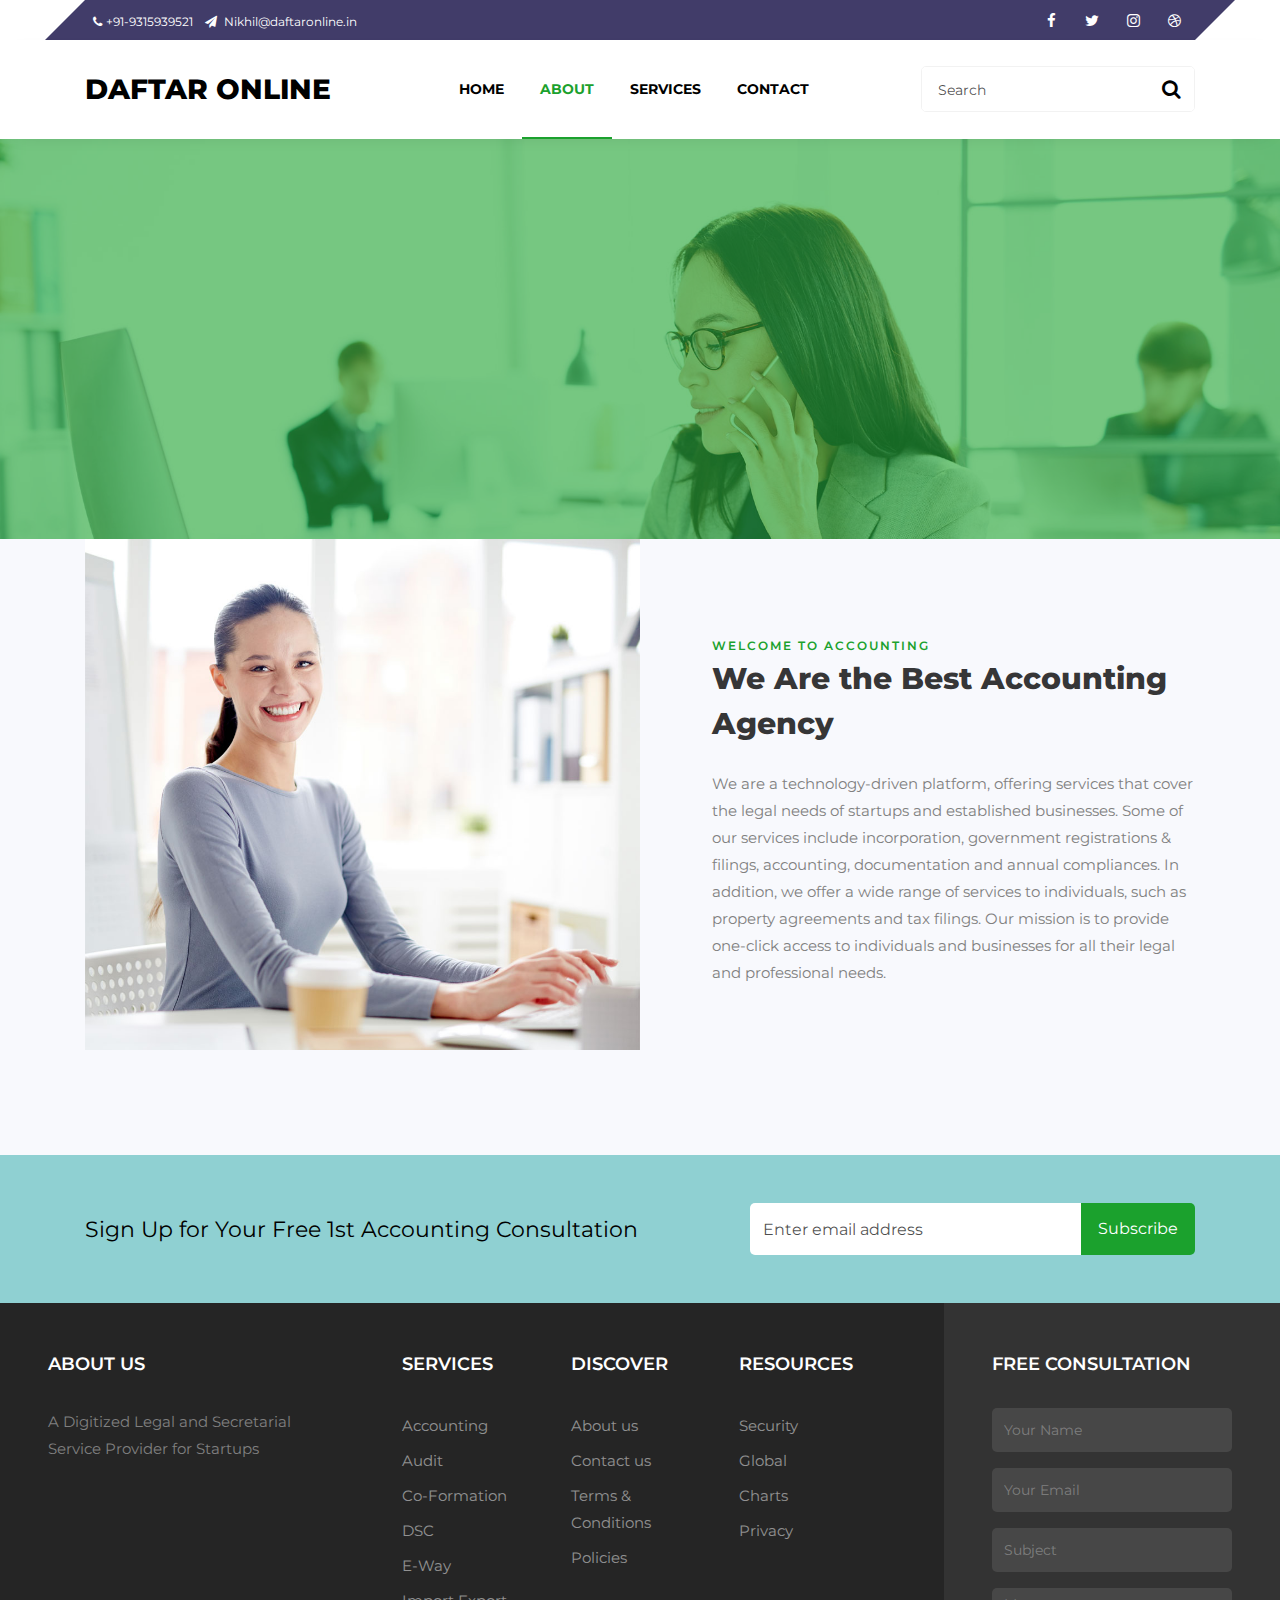
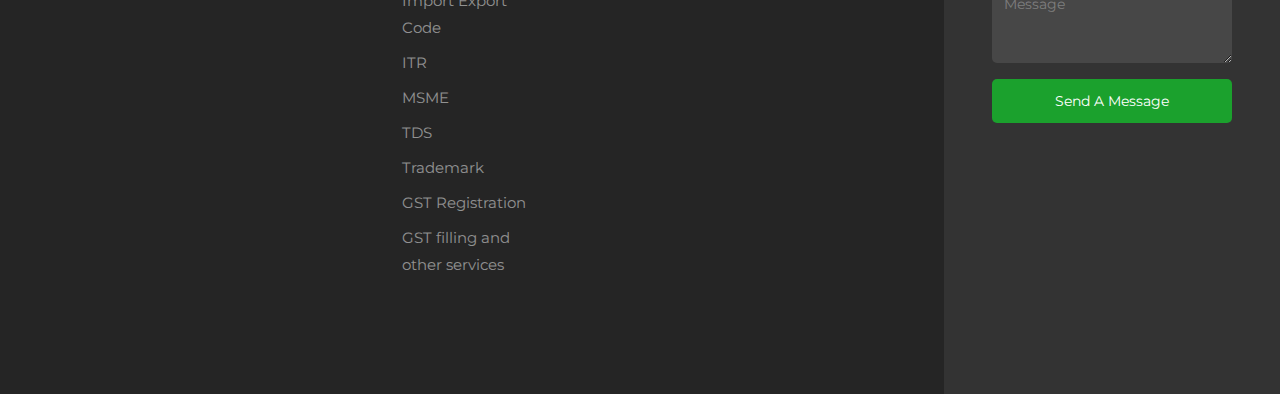
==== about.html @ e950ba37 "Add files via upload" ====
<!DOCTYPE html>
<html lang="en">
  <head>
    <title>Accounting - Free Bootstrap 4 Template by Colorlib</title>
    <meta charset="utf-8">
    <meta name="viewport" content="width=device-width, initial-scale=1, shrink-to-fit=no">
    
    <link href="https://fonts.googleapis.com/css?family=Montserrat:200,300,400,500,600,700,800&display=swap" rel="stylesheet">

    <link rel="stylesheet" href="https://stackpath.bootstrapcdn.com/font-awesome/4.7.0/css/font-awesome.min.css">
 
    <link rel="stylesheet" href="css/animate.css">
    
    <link rel="stylesheet" href="css/owl.carousel.min.css">
    <link rel="stylesheet" href="css/owl.theme.default.min.css">
    <link rel="stylesheet" href="css/magnific-popup.css">

    <link rel="stylesheet" href="css/flaticon.css">
    <link rel="stylesheet" href="css/style.css">
  </head>
  <body>

    <div class="wrap">
			<div class="container">
				<div class="row">
					<div class="col-md-12">
						<div class="bg-wrap">
							<div class="row">
								<div class="col-md-6 d-flex align-items-center">
									<p class="mb-0 phone pl-md-2">
										<a href="#" class="mr-2"><span class="fa fa-phone mr-1"></span>+91-9315939521</a> 
										<a href="#"><span class="fa fa-paper-plane mr-1"></span> Nikhil@daftaronline.in</a>
									</p>
								</div>
								<div class="col-md-6 d-flex justify-content-md-end">
									<div class="social-media">
						    		<p class="mb-0 d-flex">
						    			<a href="#" class="d-flex align-items-center justify-content-center"><span class="fa fa-facebook"><i class="sr-only">Facebook</i></span></a>
						    			<a href="#" class="d-flex align-items-center justify-content-center"><span class="fa fa-twitter"><i class="sr-only">Twitter</i></span></a>
						    			<a href="#" class="d-flex align-items-center justify-content-center"><span class="fa fa-instagram"><i class="sr-only">Instagram</i></span></a>
						    			<a href="#" class="d-flex align-items-center justify-content-center"><span class="fa fa-dribbble"><i class="sr-only">Dribbble</i></span></a>
						    		</p>
					        </div>
								</div>
							</div>
						</div>
					</div>
				</div>
			</div>
		</div>
		<nav class="navbar navbar-expand-lg navbar-dark ftco_navbar bg-dark ftco-navbar-light" id="ftco-navbar">
	    <div class="container">
	    	<a class="navbar-brand" href="index.html">DAFTAR ONLINE</a>
	    	<form action="#" class="searchform order-sm-start order-lg-last">
          <div class="form-group d-flex">
            <input type="text" class="form-control pl-3" placeholder="Search">
            <button type="submit" placeholder="" class="form-control search"><span class="fa fa-search"></span></button>
          </div>
        </form>
	      <button class="navbar-toggler" type="button" data-toggle="collapse" data-target="#ftco-nav" aria-controls="ftco-nav" aria-expanded="false" aria-label="Toggle navigation">
	        <span class="fa fa-bars"></span> Menu
	      </button>
	      <div class="collapse navbar-collapse" id="ftco-nav">
	        <ul class="navbar-nav m-auto">
	        	<li class="nav-item"><a href="index.html" class="nav-link">Home</a></li>
	        	<li class="nav-item active"><a href="about.html" class="nav-link">About</a></li>
	        	<li class="nav-item"><a href="services.html" class="nav-link">Services</a></li>
	          <li class="nav-item"><a href="contact.html" class="nav-link">Contact</a></li>
	        </ul>
	      </div>
	    </div>
	  </nav>
    <!-- END nav -->
    <section class="hero-wrap hero-wrap-2" style="background-image: url('images/bg_2.jpg');" data-stellar-background-ratio="0.5">
      <div class="overlay"></div>
      <div class="container">
        <div class="row no-gutters slider-text align-items-end">
          <div class="col-md-9 ftco-animate pb-5">
          	<p class="breadcrumbs mb-2"><span class="mr-2"><a href="index.html">Home <i class="ion-ios-arrow-forward"></i></a></span> <span>About us <i class="ion-ios-arrow-forward"></i></span></p>
            <h1 class="mb-0 bread">About Us</h1>
          </div>
        </div>
      </div>
    </section>
   	
    <section class="ftco-section ftco-no-pt bg-light">
    	<div class="container">
    		<div class="row d-flex no-gutters">
    			<div class="col-md-6 d-flex">
    				<div class="img img-video d-flex align-self-stretch align-items-center justify-content-center justify-content-md-center mb-4 mb-sm-0" style="background-image:url(images/about.jpg);">
    				</div>
    			</div>
    			<div class="col-md-6 pl-md-5 py-md-5">
    				<div class="heading-section pl-md-4 pt-md-5">
    					<span class="subheading">Welcome to Accounting</span>
	            <h2 class="mb-4">We Are the Best Accounting Agency</h2>
	            <p>We are a technology-driven platform, offering services that cover the legal needs of startups and established businesses. Some of our services include incorporation, government registrations & filings, accounting, documentation and annual compliances. In addition, we offer a wide range of services to individuals, such as property agreements and tax filings. Our mission is to provide one-click access to individuals and businesses for all their legal and professional needs.</p>
    				</div>
	        </div>
        </div>
    	</div>
    </section>

    <!--<section class="ftco-counter bg-light ftco-no-pt" id="section-counter">
    	<div class="container">
				<div class="row">
          <div class="col-md-6 col-lg-3 d-flex justify-content-center counter-wrap ftco-animate">
            <div class="block-18 text-center">
              <div class="text">
                <strong class="number" data-number="50">0</strong>
              </div>
              <div class="text">
              	<span>Years of Experienced</span>
              </div>
            </div>
          </div>
          <div class="col-md-6 col-lg-3 d-flex justify-content-center counter-wrap ftco-animate">
            <div class="block-18 text-center">
              <div class="text">
                <strong class="number" data-number="8500">0</strong>
              </div>
              <div class="text">
              	<span>Cases Completed</span>
              </div>
            </div>
          </div>
          <div class="col-md-6 col-lg-3 d-flex justify-content-center counter-wrap ftco-animate">
            <div class="block-18 text-center">
              <div class="text">
                <strong class="number" data-number="20">0</strong>
              </div>
              <div class="text">
              	<span>Awards Won</span>
              </div>
            </div>
          </div>
          <div class="col-md-6 col-lg-3 d-flex justify-content-center counter-wrap ftco-animate">
            <div class="block-18 text-center">
              <div class="text">
                <strong class="number" data-number="50">0</strong>
              </div>
              <div class="text">
              	<span>Expert Consultant</span>
              </div>
            </div>
          </div>
        </div>
    	</div>
    </section>



  <!--  <section class="ftco-section testimony-section bg-light">
    	<div class="overlay"></div>
      <div class="container">
        <div class="row justify-content-center pb-5 mb-3">
          <div class="col-md-7 heading-section heading-section-white text-center ftco-animate">
          	<span class="subheading">Testimonies</span>
            <h2>Happy Clients &amp; Feedbacks</h2>
          </div>
        </div>
        <div class="row ftco-animate">
          <div class="col-md-12">
            <div class="carousel-testimony owl-carousel ftco-owl">
              <div class="item">
                <div class="testimony-wrap py-4">
                	<div class="icon d-flex align-items-center justify-content-center"><span class="fa fa-quote-left"></span></div>
                  <div class="text">
                    <p class="mb-4">Far far away, behind the word mountains, far from the countries Vokalia and Consonantia, there live the blind texts.</p>
                    <div class="d-flex align-items-center">
                    	<div class="user-img" style="background-image: url(images/person_1.jpg)"></div>
                    	<div class="pl-3">
		                    <p class="name">Roger Scott</p>
		                    <span class="position">Marketing Manager</span>
		                  </div>
	                  </div>
                  </div>
                </div>
              </div>
              <div class="item">
                <div class="testimony-wrap py-4">
                	<div class="icon d-flex align-items-center justify-content-center"><span class="fa fa-quote-left"></span></div>
                  <div class="text">
                    <p class="mb-4">Far far away, behind the word mountains, far from the countries Vokalia and Consonantia, there live the blind texts.</p>
                    <div class="d-flex align-items-center">
                    	<div class="user-img" style="background-image: url(images/person_2.jpg)"></div>
                    	<div class="pl-3">
		                    <p class="name">Roger Scott</p>
		                    <span class="position">Marketing Manager</span>
		                  </div>
	                  </div>
                  </div>
                </div>
              </div>
              <div class="item">
                <div class="testimony-wrap py-4">
                	<div class="icon d-flex align-items-center justify-content-center"><span class="fa fa-quote-left"></span></div>
                  <div class="text">
                    <p class="mb-4">Far far away, behind the word mountains, far from the countries Vokalia and Consonantia, there live the blind texts.</p>
                    <div class="d-flex align-items-center">
                    	<div class="user-img" style="background-image: url(images/person_3.jpg)"></div>
                    	<div class="pl-3">
		                    <p class="name">Roger Scott</p>
		                    <span class="position">Marketing Manager</span>
		                  </div>
	                  </div>
                  </div>
                </div>
              </div>
              <div class="item">
                <div class="testimony-wrap py-4">
                	<div class="icon d-flex align-items-center justify-content-center"><span class="fa fa-quote-left"></span></div>
                  <div class="text">
                    <p class="mb-4">Far far away, behind the word mountains, far from the countries Vokalia and Consonantia, there live the blind texts.</p>
                    <div class="d-flex align-items-center">
                    	<div class="user-img" style="background-image: url(images/person_1.jpg)"></div>
                    	<div class="pl-3">
		                    <p class="name">Roger Scott</p>
		                    <span class="position">Marketing Manager</span>
		                  </div>
	                  </div>
                  </div>
                </div>
              </div>
              <div class="item">
                <div class="testimony-wrap py-4">
                	<div class="icon d-flex align-items-center justify-content-center"><span class="fa fa-quote-left"></span></div>
                  <div class="text">
                    <p class="mb-4">Far far away, behind the word mountains, far from the countries Vokalia and Consonantia, there live the blind texts.</p>
                    <div class="d-flex align-items-center">
                    	<div class="user-img" style="background-image: url(images/person_2.jpg)"></div>
                    	<div class="pl-3">
		                    <p class="name">Roger Scott</p>
		                    <span class="position">Marketing Manager</span>
		                  </div>
	                  </div>
                  </div>
                </div>
              </div>
            </div>
          </div>
        </div>
      </div>
    </section>

    <section class="ftco-section ftco-no-pt bg-light ftco-faqs">
    	<div class="container">
    		<div class="row">
    			<div class="col-lg-6">
    				<div class="img-faqs w-100">
	    				<div class="img mb-4 mb-sm-0" style="background-image:url(images/about-2.jpg);">
	    				</div>
	    				<div class="img img-2 mb-4 mb-sm-0" style="background-image:url(images/about-1.jpg);">
	    				</div>
	    			</div>
    			</div>
    			<div class="col-lg-6 pl-lg-5">
    				<div class="heading-section mb-5 mt-5 mt-lg-0">
    					<span class="subheading">FAQs</span>
	            <h2 class="mb-3">Frequently Asks Questions</h2>
	            <p>Far far away, behind the word mountains, far from the countries Vokalia and Consonantia, there live the blind texts.</p>
    				</div>
    				<div id="accordion" class="myaccordion w-100" aria-multiselectable="true">
						  <div class="card">
						    <div class="card-header p-0" id="headingOne">
						      <h2 class="mb-0">
						        <button href="#collapseOne" class="d-flex py-3 px-4 align-items-center justify-content-between btn btn-link" data-parent="#accordion" data-toggle="collapse" aria-expanded="true" aria-controls="collapseOne">
						        	<p class="mb-0">How to fixed a problem?</p>
						          <i class="fa" aria-hidden="true"></i>
						        </button>
						      </h2>
						    </div>
						    <div class="collapse show" id="collapseOne" role="tabpanel" aria-labelledby="headingOne">
						      <div class="card-body py-3 px-0">
						      	<ol>
						      		<li>Far far away, behind the word mountains</li>
						      		<li>Consonantia, there live the blind texts</li>
						      		<li>When she reached the first hills of the Italic Mountains</li>
						      		<li>Bookmarksgrove, the headline of Alphabet Village</li>
						      		<li>Separated they live in Bookmarksgrove right</li>
						      	</ol>
						      </div>
						    </div>
						  </div>

						  <div class="card">
						    <div class="card-header p-0" id="headingTwo" role="tab">
						      <h2 class="mb-0">
						        <button href="#collapseTwo" class="d-flex py-3 px-4 align-items-center justify-content-between btn btn-link" data-parent="#accordion" data-toggle="collapse" aria-expanded="false" aria-controls="collapseTwo">
						        	<p class="mb-0">How to manage your business loans?</p>
						          <i class="fa" aria-hidden="true"></i>
						        </button>
						      </h2>
						    </div>
						    <div class="collapse" id="collapseTwo" role="tabpanel" aria-labelledby="headingTwo">
						      <div class="card-body py-3 px-0">
						      	<ol>
						      		<li>Far far away, behind the word mountains</li>
						      		<li>Consonantia, there live the blind texts</li>
						      		<li>When she reached the first hills of the Italic Mountains</li>
						      		<li>Bookmarksgrove, the headline of Alphabet Village</li>
						      		<li>Separated they live in Bookmarksgrove right</li>
						      	</ol>
						      </div>
						    </div>
						  </div>

						  <div class="card">
						    <div class="card-header p-0" id="headingThree" role="tab">
						      <h2 class="mb-0">
						        <button href="#collapseThree" class="d-flex py-3 px-4 align-items-center justify-content-between btn btn-link" data-parent="#accordion" data-toggle="collapse" aria-expanded="false" aria-controls="collapseThree">
						        	<p class="mb-0">How to grow your investments funds?</p>
						          <i class="fa" aria-hidden="true"></i>
						        </button>
						      </h2>
						    </div>
						    <div class="collapse" id="collapseThree" role="tabpanel" aria-labelledby="headingTwo">
						      <div class="card-body py-3 px-0">
						      	<ol>
						      		<li>Far far away, behind the word mountains</li>
						      		<li>Consonantia, there live the blind texts</li>
						      		<li>When she reached the first hills of the Italic Mountains</li>
						      		<li>Bookmarksgrove, the headline of Alphabet Village</li>
						      		<li>Separated they live in Bookmarksgrove right</li>
						      	</ol>
						      </div>
						    </div>
						  </div>

						  <div class="card">
						    <div class="card-header p-0" id="headingFour" role="tab">
						      <h2 class="mb-0">
						        <button href="#collapseFour" class="d-flex py-3 px-4 align-items-center justify-content-between btn btn-link" data-parent="#accordion" data-toggle="collapse" aria-expanded="false" aria-controls="collapseFour">
						        	<p class="mb-0">What are those requirements for businesses?</p>
						          <i class="fa" aria-hidden="true"></i>
						        </button>
						      </h2>
						    </div>
						    <div class="collapse" id="collapseFour" role="tabpanel" aria-labelledby="headingTwo">
						      <div class="card-body py-3 px-0">
						      	<p>Far far away, behind the word mountains, far from the countries Vokalia and Consonantia, there live the blind texts. Separated they live in Bookmarksgrove right at the coast of the Semantics, a large language ocean.</p>
						      </div>
						    </div>
						  </div>
						</div>
	        </div>
        </div>
    	</div>
    </section>-->
		

    <section class="ftco-section ftco-no-pb ftco-no-pt bg-secondary">
      <div class="container py-5">
    		<div class="row">
          <div class="col-md-7 d-flex align-items-center">
            <h2 class="mb-3 mb-sm-0" style="color:black; font-size: 22px;">Sign Up for Your Free 1st Accounting Consultation</h2>
          </div>
          <div class="col-md-5 d-flex align-items-center">
            <form action="#" class="subscribe-form">
              <div class="form-group d-flex">
                <input type="text" class="form-control" placeholder="Enter email address">
                <input type="submit" value="Subscribe" class="submit px-3">
              </div>
            </form>
          </div>
        </div>
      </div>
    </section>

    
	<footer class="footer">
			<div class="container-fluid px-lg-5">
				<div class="row">
					<div class="col-md-9 py-5">
						<div class="row">
							<div class="col-md-4 mb-md-0 mb-4">
								<h2 class="footer-heading">About us</h2>
								<p>A Digitized Legal and Secretarial Service Provider for Startups</p>
								<ul class="ftco-footer-social p-0">
		              <li class="ftco-animate"><a href="#" data-toggle="tooltip" data-placement="top" title="Twitter"><span class="fa fa-twitter"></span></a></li>
		              <li class="ftco-animate"><a href="#" data-toggle="tooltip" data-placement="top" title="Facebook"><span class="fa fa-facebook"></span></a></li>
		              <li class="ftco-animate"><a href="#" data-toggle="tooltip" data-placement="top" title="Instagram"><span class="fa fa-instagram"></span></a></li>
		            </ul>
							</div>
							<div class="col-md-8">
								<div class="row justify-content-center">
									<div class="col-md-12 col-lg-10">
										<div class="row">
											<div class="col-md-4 mb-md-0 mb-4">
												<h2 class="footer-heading">Services</h2>
												<ul class="list-unstyled">
						              <li><a href="#" class="py-1 d-block">Accounting</a></li>
						              <li><a href="#" class="py-1 d-block">Audit</a></li>
						              <li><a href="#" class="py-1 d-block">Co-Formation</a></li>
						              <li><a href="#" class="py-1 d-block">DSC</a></li>
									  <li><a href="#" class="py-1 d-block">E-Way</a></li>
									  <li><a href="#" class="py-1 d-block">Import Export Code</a></li>
									  <li><a href="#" class="py-1 d-block">ITR</a></li>
									  <li><a href="#" class="py-1 d-block">MSME</a></li>
									  <li><a href="#" class="py-1 d-block">TDS</a></li>
									  <li><a href="#" class="py-1 d-block">Trademark</a></li>
									  <li><a href="#" class="py-1 d-block">GST Registration</a></li>
									  <li><a href="#" class="py-1 d-block">GST filling and other services</a></li>
						            </ul>
											</div>
											<div class="col-md-4 mb-md-0 mb-4">
												<h2 class="footer-heading">Discover</h2>
												<ul class="list-unstyled">
						              <li><a href="#" class="py-1 d-block">About us</a></li>
						              <li><a href="#" class="py-1 d-block">Contact us</a></li>
						              <li><a href="#" class="py-1 d-block">Terms &amp; Conditions</a></li>
						              <li><a href="#" class="py-1 d-block">Policies</a></li>
						            </ul>
											</div>
											<div class="col-md-4 mb-md-0 mb-4">
												<h2 class="footer-heading">Resources</h2>
												<ul class="list-unstyled">
						              <li><a href="#" class="py-1 d-block">Security</a></li>
						              <li><a href="#" class="py-1 d-block">Global</a></li>
						              <li><a href="#" class="py-1 d-block">Charts</a></li>
						              <li><a href="#" class="py-1 d-block">Privacy</a></li>
						            </ul>
											</div>
										</div>
									</div>
								</div>
							</div>
						</div>
						<div class="row mt-md-5">
							<div class="col-md-12">
								
							</div>
						</div>
					</div>
					<div class="col-md-3 py-md-5 py-4 aside-stretch-right pl-lg-5">
						<h2 class="footer-heading">Free consultation</h2>
						<form action="#" class="form-consultation">
              <div class="form-group">
                <input type="text" class="form-control" placeholder="Your Name">
              </div>
              <div class="form-group">
                <input type="text" class="form-control" placeholder="Your Email">
              </div>
              <div class="form-group">
                <input type="text" class="form-control" placeholder="Subject">
              </div>
              <div class="form-group">
                <textarea name="" id="" cols="30" rows="3" class="form-control" placeholder="Message"></textarea>
              </div>
              <div class="form-group">
              	<button type="submit" class="form-control submit px-3">Send A Message</button>
              </div>
            </form>
					</div>
				</div>
			</div>
		</footer>
---- css/flaticon.css ----
/*
  	Flaticon icon font: Flaticon
  	Creation date: 24/01/2020 06:52
  	*/


@font-face {
  font-family: "Flaticon";
  src: url("../fonts/flaticon/font/Flaticon.eot");
  src: url("../fonts/flaticon/font/Flaticon.eot?#iefix") format("embedded-opentype"),
       url("../fonts/flaticon/font/Flaticon.woff") format("woff"),
       url("../fonts/flaticon/font/Flaticon.ttf") format("truetype"),
       url("../fonts/flaticon/font/Flaticon.svg#Flaticon") format("svg");
  font-weight: normal;
  font-style: normal;
}

@media screen and (-webkit-min-device-pixel-ratio:0) {
  @font-face {
    font-family: "Flaticon";
    src: url("../fonts/flaticon/font/Flaticon.svg#Flaticon") format("svg");
  }
}

[class^="flaticon-"]:before, [class*=" flaticon-"]:before,
[class^="flaticon-"]:after, [class*=" flaticon-"]:after {   
  font-family: Flaticon;
  font-style: normal;
  font-weight: normal;
  font-variant: normal;
  text-transform: none;
  line-height: 1;

  /* Better Font Rendering =========== */
  -webkit-font-smoothing: antialiased;
  -moz-osx-font-smoothing: grayscale;
}

.flaticon-accountant:before { content: "\f100"; }
.flaticon-accounting:before { content: "\f101"; }
.flaticon-tax:before { content: "\f102"; }
.flaticon-wealth:before { content: "\f103"; }
.flaticon-accounting-1:before { content: "\f104"; }
.flaticon-loan:before { content: "\f105"; }
.flaticon-teamwork:before { content: "\f106"; }
.flaticon-budget:before { content: "\f107"; }
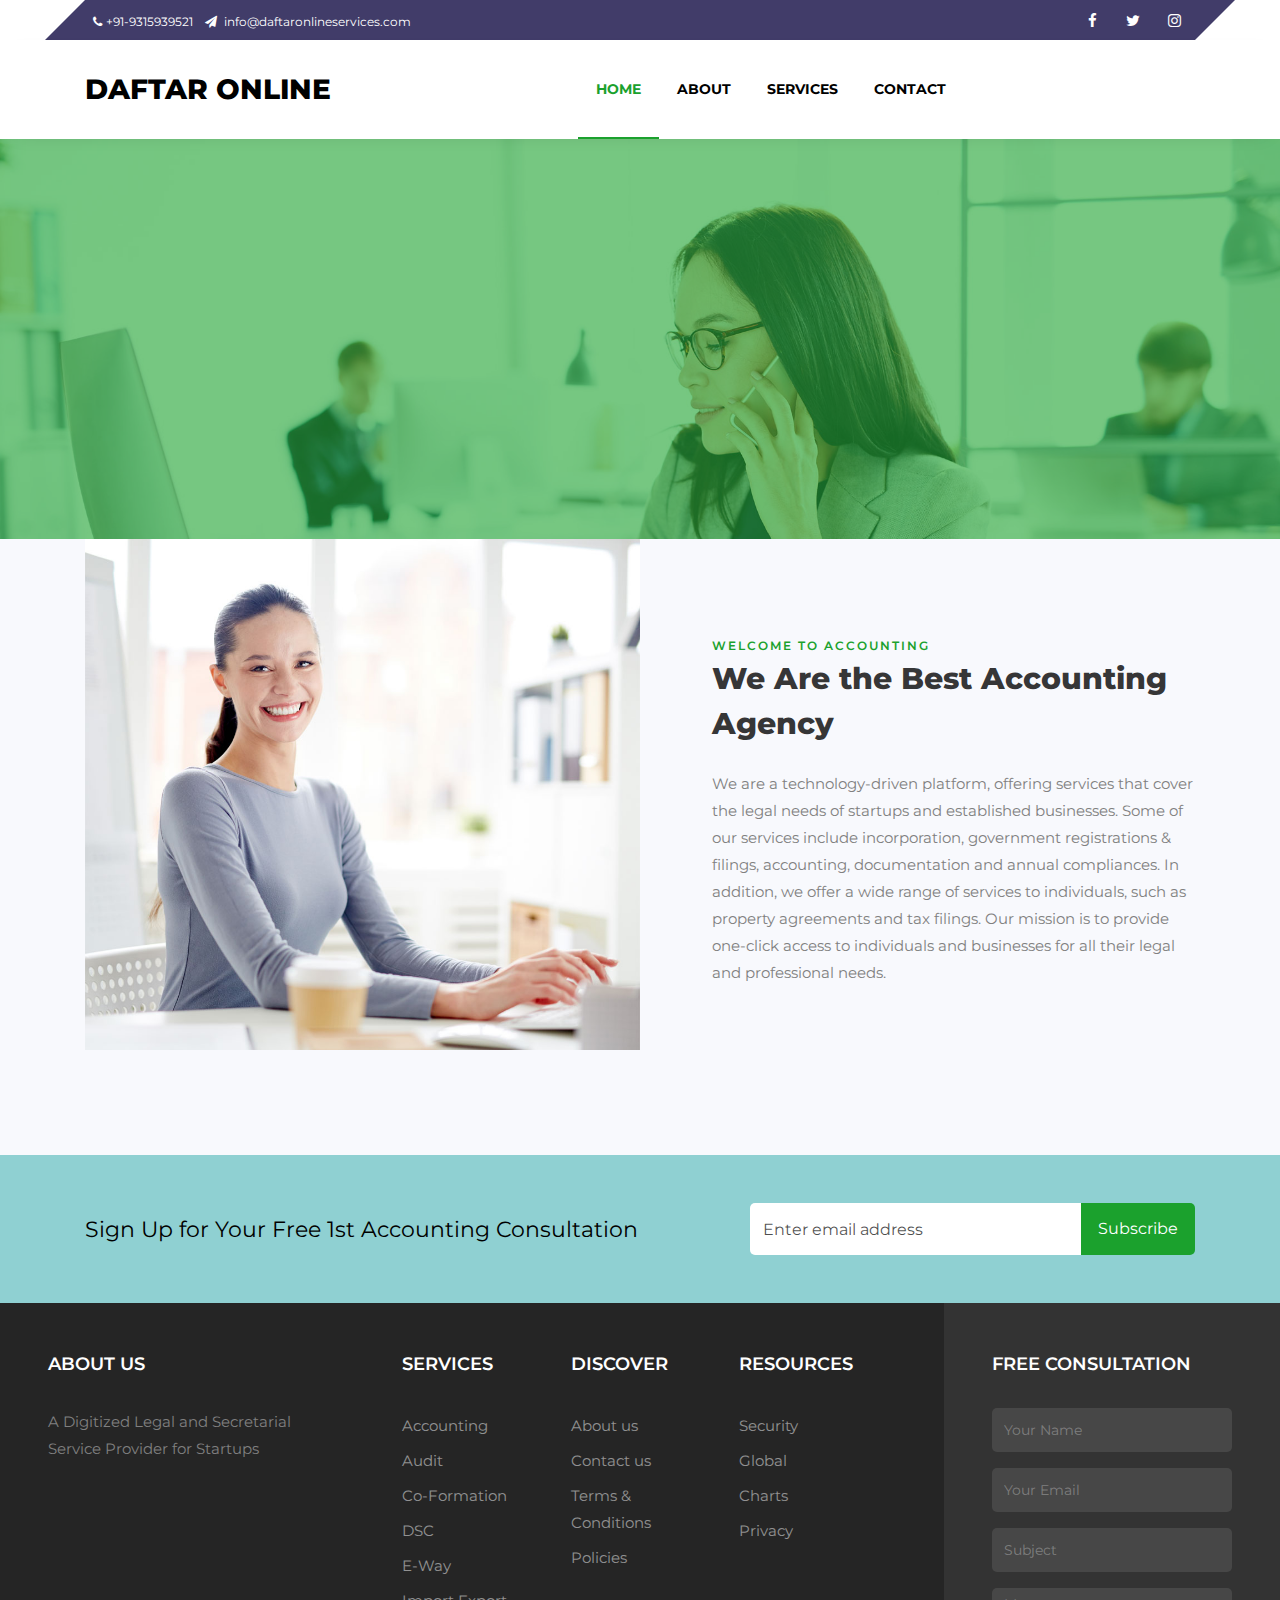
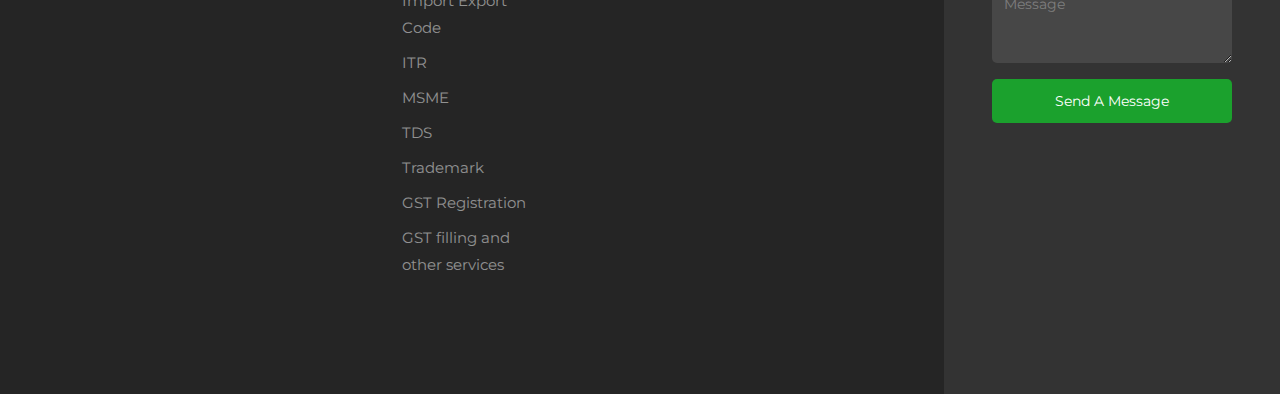
==== commit 6cd609b3: "Add files via upload" ====
--- a/about.html
+++ b/about.html
@@ -1,7 +1,7 @@
 <!DOCTYPE html>
 <html lang="en">
   <head>
-    <title>Accounting - Free Bootstrap 4 Template by Colorlib</title>
+    <title>Daftar Online Service Pvt Ltd</title>
     <meta charset="utf-8">
     <meta name="viewport" content="width=device-width, initial-scale=1, shrink-to-fit=no">
     
@@ -29,16 +29,15 @@
 								<div class="col-md-6 d-flex align-items-center">
 									<p class="mb-0 phone pl-md-2">
 										<a href="#" class="mr-2"><span class="fa fa-phone mr-1"></span>+91-9315939521</a> 
-										<a href="#"><span class="fa fa-paper-plane mr-1"></span> Nikhil@daftaronline.in</a>
+										<a href="mailto:info@daftaronlineservices.com"><span class="fa fa-paper-plane mr-1"></span> info@daftaronlineservices.com</a>
 									</p>
 								</div>
 								<div class="col-md-6 d-flex justify-content-md-end">
 									<div class="social-media">
 						    		<p class="mb-0 d-flex">
-						    			<a href="#" class="d-flex align-items-center justify-content-center"><span class="fa fa-facebook"><i class="sr-only">Facebook</i></span></a>
-						    			<a href="#" class="d-flex align-items-center justify-content-center"><span class="fa fa-twitter"><i class="sr-only">Twitter</i></span></a>
-						    			<a href="#" class="d-flex align-items-center justify-content-center"><span class="fa fa-instagram"><i class="sr-only">Instagram</i></span></a>
-						    			<a href="#" class="d-flex align-items-center justify-content-center"><span class="fa fa-dribbble"><i class="sr-only">Dribbble</i></span></a>
+						    			<a href="https://www.facebook.com/profile.php?id=100064565146347" class="d-flex align-items-center justify-content-center"><span class="fa fa-facebook"><i class="sr-only">Facebook</i></span></a>
+						    			<a href="https://twitter.com/nikhil_gupta93" class="d-flex align-items-center justify-content-center"><span class="fa fa-twitter"><i class="sr-only">Twitter</i></span></a>
+						    			<a href="https://www.instagram.com/daftaronline_gst/" class="d-flex align-items-center justify-content-center"><span class="fa fa-instagram"><i class="sr-only">Instagram</i></span></a>
 						    		</p>
 					        </div>
 								</div>
@@ -50,20 +49,20 @@
 		</div>
 		<nav class="navbar navbar-expand-lg navbar-dark ftco_navbar bg-dark ftco-navbar-light" id="ftco-navbar">
 	    <div class="container">
-	    	<a class="navbar-brand" href="index.html">DAFTAR ONLINE</a>
-	    	<form action="#" class="searchform order-sm-start order-lg-last">
+	    	<a class="navbar-brand" href="https://daftaronlineservices.com">DAFTAR ONLINE</a>
+	    	<!--<form action="#" class="searchform order-sm-start order-lg-last">
           <div class="form-group d-flex">
             <input type="text" class="form-control pl-3" placeholder="Search">
             <button type="submit" placeholder="" class="form-control search"><span class="fa fa-search"></span></button>
           </div>
-        </form>
+        </form>-->
 	      <button class="navbar-toggler" type="button" data-toggle="collapse" data-target="#ftco-nav" aria-controls="ftco-nav" aria-expanded="false" aria-label="Toggle navigation">
 	        <span class="fa fa-bars"></span> Menu
 	      </button>
 	      <div class="collapse navbar-collapse" id="ftco-nav">
 	        <ul class="navbar-nav m-auto">
-	        	<li class="nav-item"><a href="index.html" class="nav-link">Home</a></li>
-	        	<li class="nav-item active"><a href="about.html" class="nav-link">About</a></li>
+	        	<li class="nav-item active"><a href="index.html" class="nav-link">Home</a></li>
+	        	<li class="nav-item"><a href="about.html" class="nav-link">About</a></li>
 	        	<li class="nav-item"><a href="services.html" class="nav-link">Services</a></li>
 	          <li class="nav-item"><a href="contact.html" class="nav-link">Contact</a></li>
 	        </ul>
@@ -101,7 +100,7 @@
     	</div>
     </section>
 
-    <!--<section class="ftco-counter bg-light ftco-no-pt" id="section-counter">
+   <!--<section class="ftco-counter bg-light ftco-no-pt" id="section-counter">
     	<div class="container">
 				<div class="row">
           <div class="col-md-6 col-lg-3 d-flex justify-content-center counter-wrap ftco-animate">
@@ -150,7 +149,7 @@
 
 
 
-  <!--  <section class="ftco-section testimony-section bg-light">
+    <section class="ftco-section testimony-section bg-light">
     	<div class="overlay"></div>
       <div class="container">
         <div class="row justify-content-center pb-5 mb-3">
@@ -243,7 +242,7 @@
       </div>
     </section>
 
-    <section class="ftco-section ftco-no-pt bg-light ftco-faqs">
+    <!--<section class="ftco-section ftco-no-pt bg-light ftco-faqs">
     	<div class="container">
     		<div class="row">
     			<div class="col-lg-6">
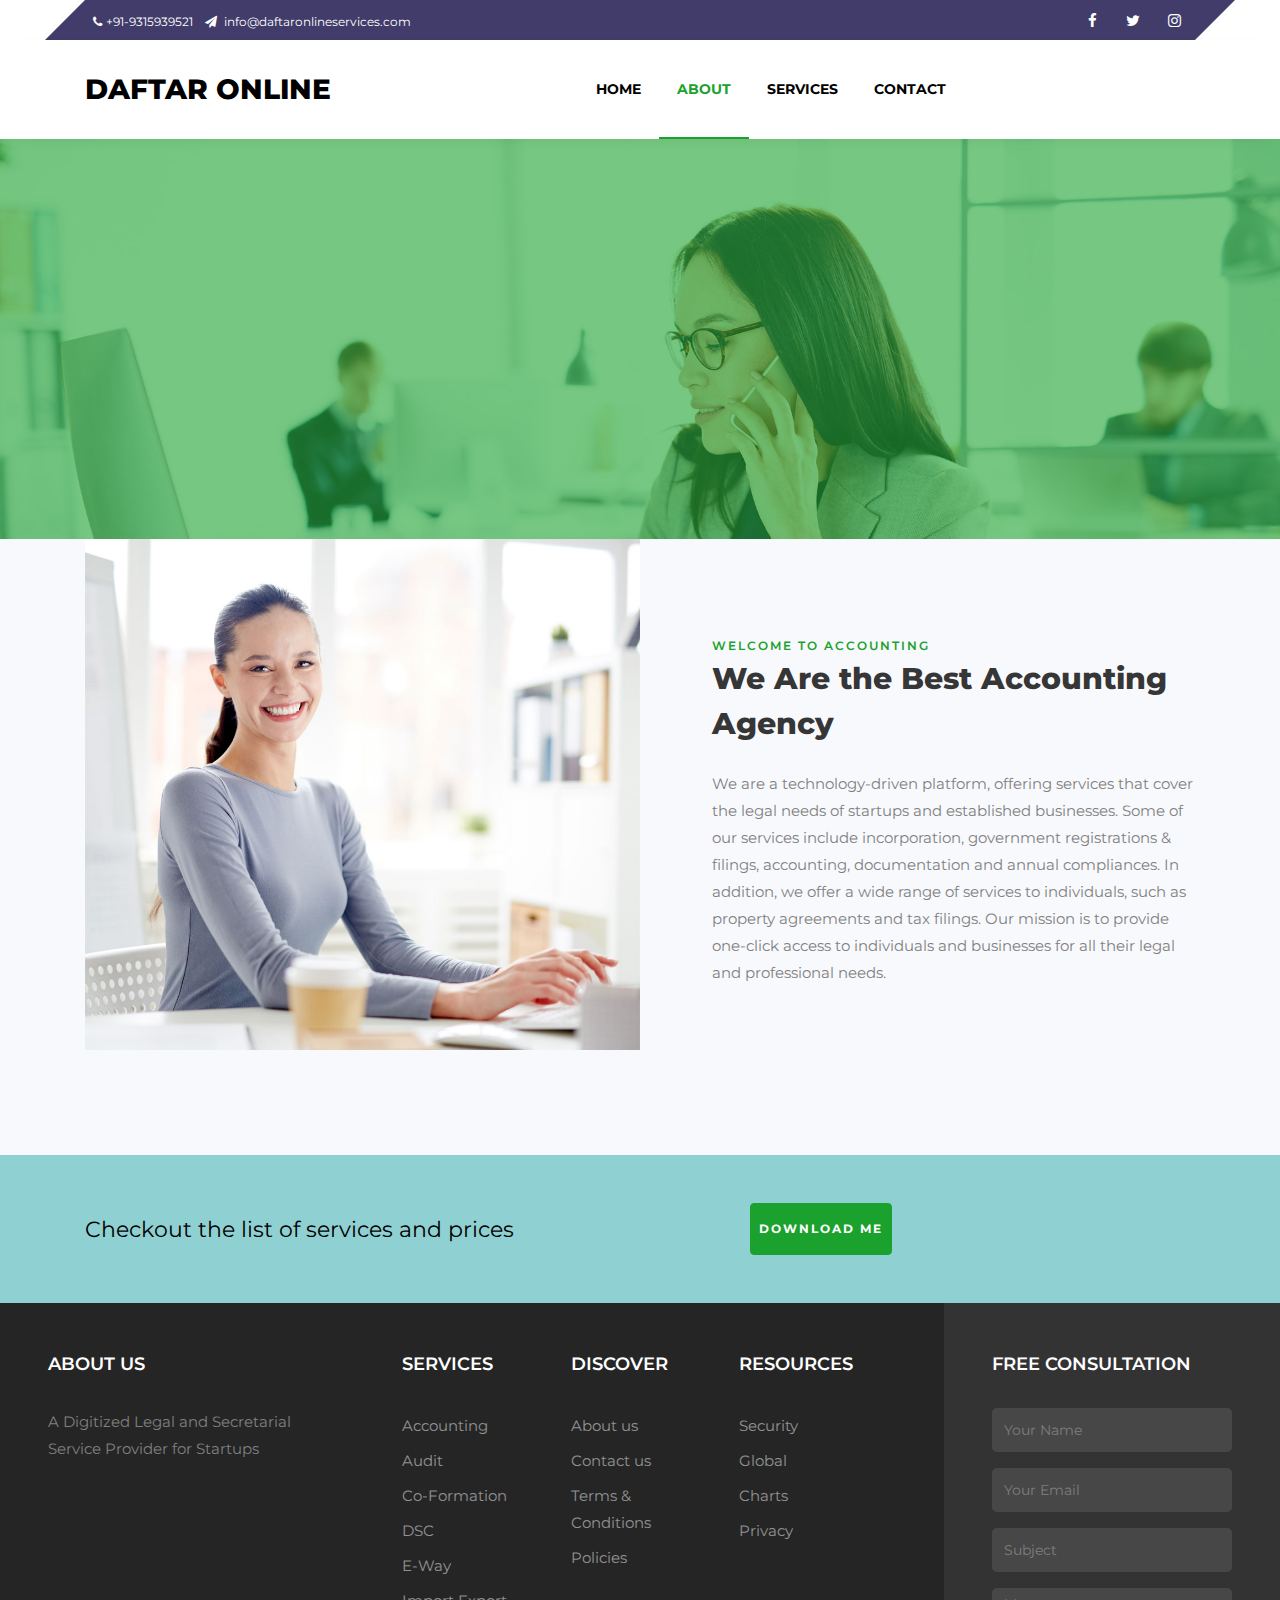
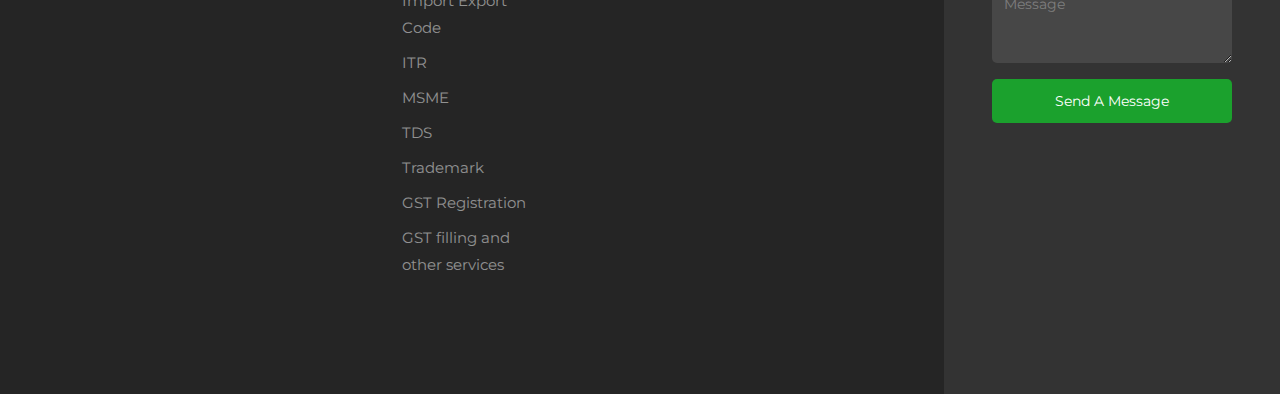
==== commit 4c125982: "Add files via upload" ====
--- a/about.html
+++ b/about.html
@@ -28,7 +28,7 @@
 							<div class="row">
 								<div class="col-md-6 d-flex align-items-center">
 									<p class="mb-0 phone pl-md-2">
-										<a href="#" class="mr-2"><span class="fa fa-phone mr-1"></span>+91-9315939521</a> 
+										<a href="https://api.whatsapp.com/send?phone=919315939521" class="mr-2"><span class="fa fa-phone mr-1"></span>+91-9315939521</a> 
 										<a href="mailto:info@daftaronlineservices.com"><span class="fa fa-paper-plane mr-1"></span> info@daftaronlineservices.com</a>
 									</p>
 								</div>
@@ -61,8 +61,8 @@
 	      </button>
 	      <div class="collapse navbar-collapse" id="ftco-nav">
 	        <ul class="navbar-nav m-auto">
-	        	<li class="nav-item active"><a href="index.html" class="nav-link">Home</a></li>
-	        	<li class="nav-item"><a href="about.html" class="nav-link">About</a></li>
+	        	<li class="nav-item"><a href="index.html" class="nav-link">Home</a></li>
+	        	<li class="nav-item active"><a href="about.html" class="nav-link">About</a></li>
 	        	<li class="nav-item"><a href="services.html" class="nav-link">Services</a></li>
 	          <li class="nav-item"><a href="contact.html" class="nav-link">Contact</a></li>
 	        </ul>
@@ -352,15 +352,16 @@
       <div class="container py-5">
     		<div class="row">
           <div class="col-md-7 d-flex align-items-center">
-            <h2 class="mb-3 mb-sm-0" style="color:black; font-size: 22px;">Sign Up for Your Free 1st Accounting Consultation</h2>
+            <h2 class="mb-3 mb-sm-0" style="color:black; font-size: 22px;">Checkout the list of services and prices</h2>
           </div>
           <div class="col-md-5 d-flex align-items-center">
-            <form action="#" class="subscribe-form">
+            <!--<form action="#" class="subscribe-form">
               <div class="form-group d-flex">
                 <input type="text" class="form-control" placeholder="Enter email address">
                 <input type="submit" value="Subscribe" class="submit px-3">
               </div>
-            </form>
+            </form>-->
+			<a href="GST Suvidha kendra- Services.xlsx" class="btn btn-primary d-block px-2 py-3">Download Me</a>
           </div>
         </div>
       </div>
@@ -376,9 +377,9 @@
 								<h2 class="footer-heading">About us</h2>
 								<p>A Digitized Legal and Secretarial Service Provider for Startups</p>
 								<ul class="ftco-footer-social p-0">
-		              <li class="ftco-animate"><a href="#" data-toggle="tooltip" data-placement="top" title="Twitter"><span class="fa fa-twitter"></span></a></li>
-		              <li class="ftco-animate"><a href="#" data-toggle="tooltip" data-placement="top" title="Facebook"><span class="fa fa-facebook"></span></a></li>
-		              <li class="ftco-animate"><a href="#" data-toggle="tooltip" data-placement="top" title="Instagram"><span class="fa fa-instagram"></span></a></li>
+		              <li class="ftco-animate"><a href="https://twitter.com/nikhil_gupta93" data-toggle="tooltip" data-placement="top" title="Twitter"><span class="fa fa-twitter"></span></a></li>
+		              <li class="ftco-animate"><a href="https://www.facebook.com/profile.php?id=100064565146347" data-toggle="tooltip" data-placement="top" title="Facebook"><span class="fa fa-facebook"></span></a></li>
+		              <li class="ftco-animate"><a href="https://www.instagram.com/daftaronline_gst/" data-toggle="tooltip" data-placement="top" title="Instagram"><span class="fa fa-instagram"></span></a></li>
 		            </ul>
 							</div>
 							<div class="col-md-8">
